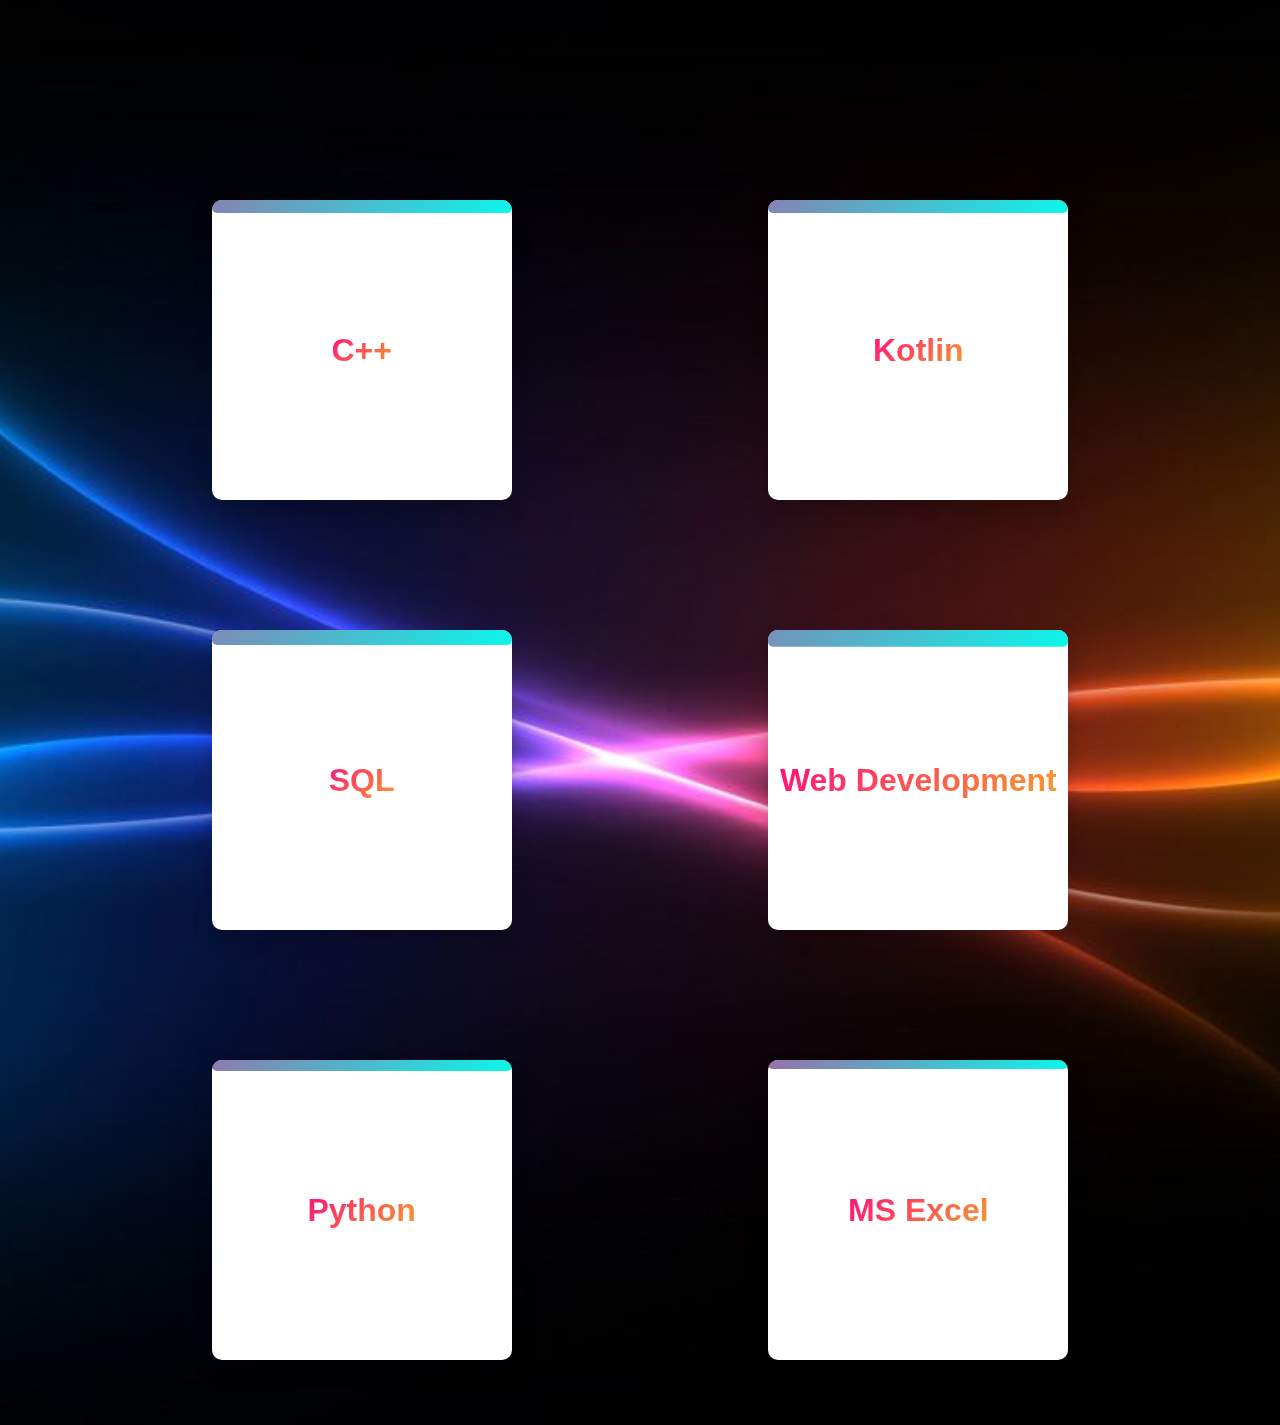
==== skills.html @ 35fe7b8e "Add files via upload" ====
<!DOCTYPE html>
<html lang="en">

<head>
  <meta charset="UTF-8">
  <meta name="viewport" content="width=device-width, initial-scale=1.0">
  <title>Skills</title>
  <link rel="stylesheet" href="skills.css">
  <link rel="stylesheet" href="style.css">
</head>

<body>

  <header class="header">
        <a href="" class="logo">Portfolio</a>

        <nav class="navbar">
            <a href="index.html" style="--i:1">Home</a>
            <a href="" style="--i:3">Skills</a>
            <a href="projects.html" style="--i:2">Projects</a>
            <a href="/slider.html" style="--i:4">Contact</a>
        </nav>
    </header>
  
  <div class="container">
    <div class="card-container">
      <div class="card">
        <div class="front-content">
          <p>C++</p>
        </div>
        <div class="content">
          <p class="heading">DSA & OOPS</p>
          <p>
            During my college education, I developed a solid understanding of Data Structures and Algorithms (DSA) and
            Object-Oriented Programming (OOP) principles through my coursework in C++. This has equipped me with a
            strong foundation in problem-solving and software development.
          </p>
        </div>
      </div>
    </div>
    <div class="card-container">
      <div class="card">
        <div class="front-content">
          <p>Kotlin</p>
        </div>
        <div class="content">
          <p class="heading">Android App development</p>
          <p>
            During my first Year I have worked on the Android Study Jam organized by the GDSC MBM and earned
            badges and certificate. In this Study Jam, have was introduced to the kotlin language, in which I made few
            applications too.
          </p>
        </div>
      </div>
    </div>
    <div class="card-container">
      <div class="card">
        <div class="front-content">
          <p>SQL</p>
        </div>
        <div class="content">
          <p class="heading">SQL Manager</p>
          <p>
            In college, I developed a strong foundation in SQL, gaining a deep understanding of its concepts. Through
            coursework and hands-on projects, I acquired the skills to design and manipulate databases, write complex
            queries, and optimize data retrieval. This knowledge enables me to effectively work with data and contribute
            to database management tasks.
          </p>
        </div>
      </div>
    </div>
    <div class="card-container">
      <div class="card">
        <div class="front-content">
          <p>Web Development</p>
        </div>
        <div class="content">
          <p class="heading">Front End Web Developement</p>
          <p>

            I possess comprehensive expertise in HTML, CSS, JavaScript, and React.js. With a strong grasp of these
            technologies, I am proficient in developing dynamic and responsive web applications. My knowledge includes
            creating engaging user interfaces, implementing interactive features, and leveraging the power of React.js
            for efficient front-end development.
          </p>
        </div>
      </div>
    </div>
    <div class="card-container">
      <div class="card">
        <div class="front-content">
          <p>Python</p>
        </div>
        <div class="content">
          <p class="heading">Python</p>
          <p>
            During my first year, I have learned python language, and I am familiar with the basic 
            syntax and concepts. I have used this language to complete my AWS Machine Learning Foundation by Udacity course and 
            earn the certificate.
          </p>
        </div>
      </div>
    </div>
    <div class="card-container">
      <div class="card">
        <div class="front-content">
          <p>MS Excel</p>
        </div>
        <div class="content">
          <p class="heading">MS Excel</p>
          <p>
            I also have basic knowledge of MS Excel Functionalities and tools, which I have learned in my school,
            and which I revised in my college days.
          </p>
        </div>
      </div>
    </div>
  </div>
</body>

</html>
---- skills.css ----
body {
  /* background: #000; */
  background: url(imgs/1990191.jpg) no-repeat;
  background-size: cover;
  background-position: center;

}


.card-container {
  width: 300px;
  height: 300px;
  margin: 65px;
  position: relative;
  border-radius: 10px;
  box-shadow: 0 10px 20px rgba(0, 0, 0, 0.2);
  overflow-y: scroll;
  scrollbar-width: none;
}
.card-container::-webkit-scrollbar{
  display: none;
}



.card {
  width: 100%;
  height: 100%;
  border-radius: inherit;
}

.card .front-content {
  width: 100%;
  height: 100%;
  background: #fff;
  display: flex;
  align-items: center;
  justify-content: center;
  transition: all 0.6s cubic-bezier(0.23, 1, 0.320, 1)
}

.card .front-content p {
  font-size: 32px;
  font-weight: 700;
  opacity: 1;
  background: linear-gradient(-45deg, #f89b29 0%, #ff0f7b 100%);
  background-clip: text;
  -webkit-background-clip: text;
  -webkit-text-fill-color: transparent;
  transition: all 0.6s cubic-bezier(0.23, 1, 0.320, 1)
}

.card .content {
  position: absolute;
  top: 0;
  left: 0;
  margin: auto;
  display: flex;
  flex-direction: column;
  align-items: center;
  justify-content: center;
  text-align: center;
  gap: 10px;
  background: linear-gradient(-45deg, #0bf7eb 0%, #ff0f7b 100%);
  color: #e8e8e8;
  padding: 20px;
  line-height: 1.5;
  border-radius: 5px;
  pointer-events: none;
  transform: translateY(-96%);
  transition: all 0.6s cubic-bezier(0.23, 1, 0.320, 1);
}

.card .content p {
  margin-top: 5px;
}

.card .content .heading {
  font-size: 32px;
  font-weight: 700;
}

.card:hover .content {
  transform: translateY(0);
}

.card:hover .front-content {
  transform: translateY(20%);
}

.card:hover .front-content p {
  opacity: 0;
}

.container {
  margin-top: 15vh;
  flex-wrap: wrap;
  margin-left: 20px;
  margin-right: 20px;
  display: flex;
  justify-content: space-evenly;
}
---- style.css ----
* {
    margin: 0;
    padding: 0;
    box-sizing: border-box;
    font-family: poppins, sans-serif;
}

body {
    color: #ededed;

}

.header {
    position: fixed;
    top: 0;
    left: 0;
    width: 100%;
    padding: 20px 10%;
    background: transparent;
    align-items: center;
    display: flex;
    justify-content: space-between;
    z-index: 100;
}

.logo {
    position: relative;
    font-size: 25px;
    color: white;
    text-decoration: none;
    font-weight: 600;
    cursor: default;
    opacity: 0;
    animation: slideRight 1s ease forwards;
}

.navbar a {
    display: inline-block;
    font-size: 25px;
    color: #fff;
    font-weight: 500;
    text-decoration: none;
    margin-left: 35px;
    transition: .3s;
    opacity: 0;
    animation: slideTop .5s ease forwards;
    animation-delay: clac(.2s*var(--i));
}

.navbar a:hover {
    color: #0ef;
}

.home {
    position: relative;
    width: 100%;
    justify-content: space-between;
    height: 100vh;
    background: url(imgs/1990191.jpg) no-repeat;
    background-size: cover;
    background-position: center;
    display: flex;
    align-items: center;
    padding: 70px 10% 0;
}

.home-content {
    max-width: 600px;


}

.home-content h3 {
    font-size: 32px;
    font-weight: 700;
    opacity: 0;
    animation: slideBottom 1s ease forwards;
    animation-delay: .7s;
}

.home-content h3:nth-of-type(2) {
    margin-bottom: 30px;
    animation: slideTop 1s ease forwards;
    animation-delay: .7s;
}

.home-content h3 span {
    color: #0ef;
}

.home-content h1 {
    font-size: 56px;
    font-weight: 700;
    margin: -3px 0;
    opacity: 0;
    animation: slideRight 1s ease forwards;
    animation-delay: 1s;
}

.home-content p {
    font-size: 20px;
    opacity: 0; 
    animation: slideLeft 1s ease forwards;
    animation-delay: 1s;
}

.profile-photo{
    margin: 0;
    padding: 0;
    border-radius: 50%;
    height: 80%;
    width: 65%;
    margin-top: 30px;
    margin-left: 100px;
    
}

.home-sci a {
    display: inline-flex;
    justify-content: center;
    align-items: center;
    width: 40px;
    height: 40px;
    background: transparent;
    border: 2pc solid rgba(0, 238, 255, 0.047);
    border-radius: 50%;
    font-size: 20px;
    color: #0ef;
    text-decoration: none;
    margin: 30px 15px 30px 0;
    opacity: 0;
    animation: slideLeft 1s ease forwards;
    animation-delay: calc(.2s*var(--i));
    transition: .5s ease;
}

.home-sci a:hover {
    background: #0ef;
    color: #081b29;
    box-shadow: 0 0 20px #0ef;

}

.btn-box {
    display: inline-block;
    padding: 12px 28px;
    background: #0ef;
    border-radius: 40px;
    font-size: 16px;
    color: #081b29;
    letter-spacing: 1px;
    text-decoration: none;
    font-weight: 600;
    box-shadow: 0 0 5px #0ef,
        0 0 25px #0ef;
}

.btn-box:hover {
    box-shadow: 0 0 5px cyan,
        0 0 25px cyan, 0 0 50px cyan,
        0 0 100px cyan, 0 0 200px cyan;
}

@keyframes slideLeft {
    0% {
        transform: translateX(100px);
        opacity: 0;
    }

    100% {
        transform: translateX(0px);
        opacity: 1;
    }
}

@keyframes slideRight {
    0% {
        transform: translateX(-100px);
        opacity: 0;
    }

    100% {
        transform: translateX(0px);
        opacity: 1;
    }
}

@keyframes slideTop {
    0% {
        transform: translateY(-100px);
        opacity: 0;
    }

    100% {
        transform: translateY(0px);
        opacity: 1;
    }
}

@keyframes slideBottom {
    0% {
        transform: translateY(-100px);
        opacity: 0;
    }

    100% {
        transform: translateY(0px);
        opacity: 1;
    }
}
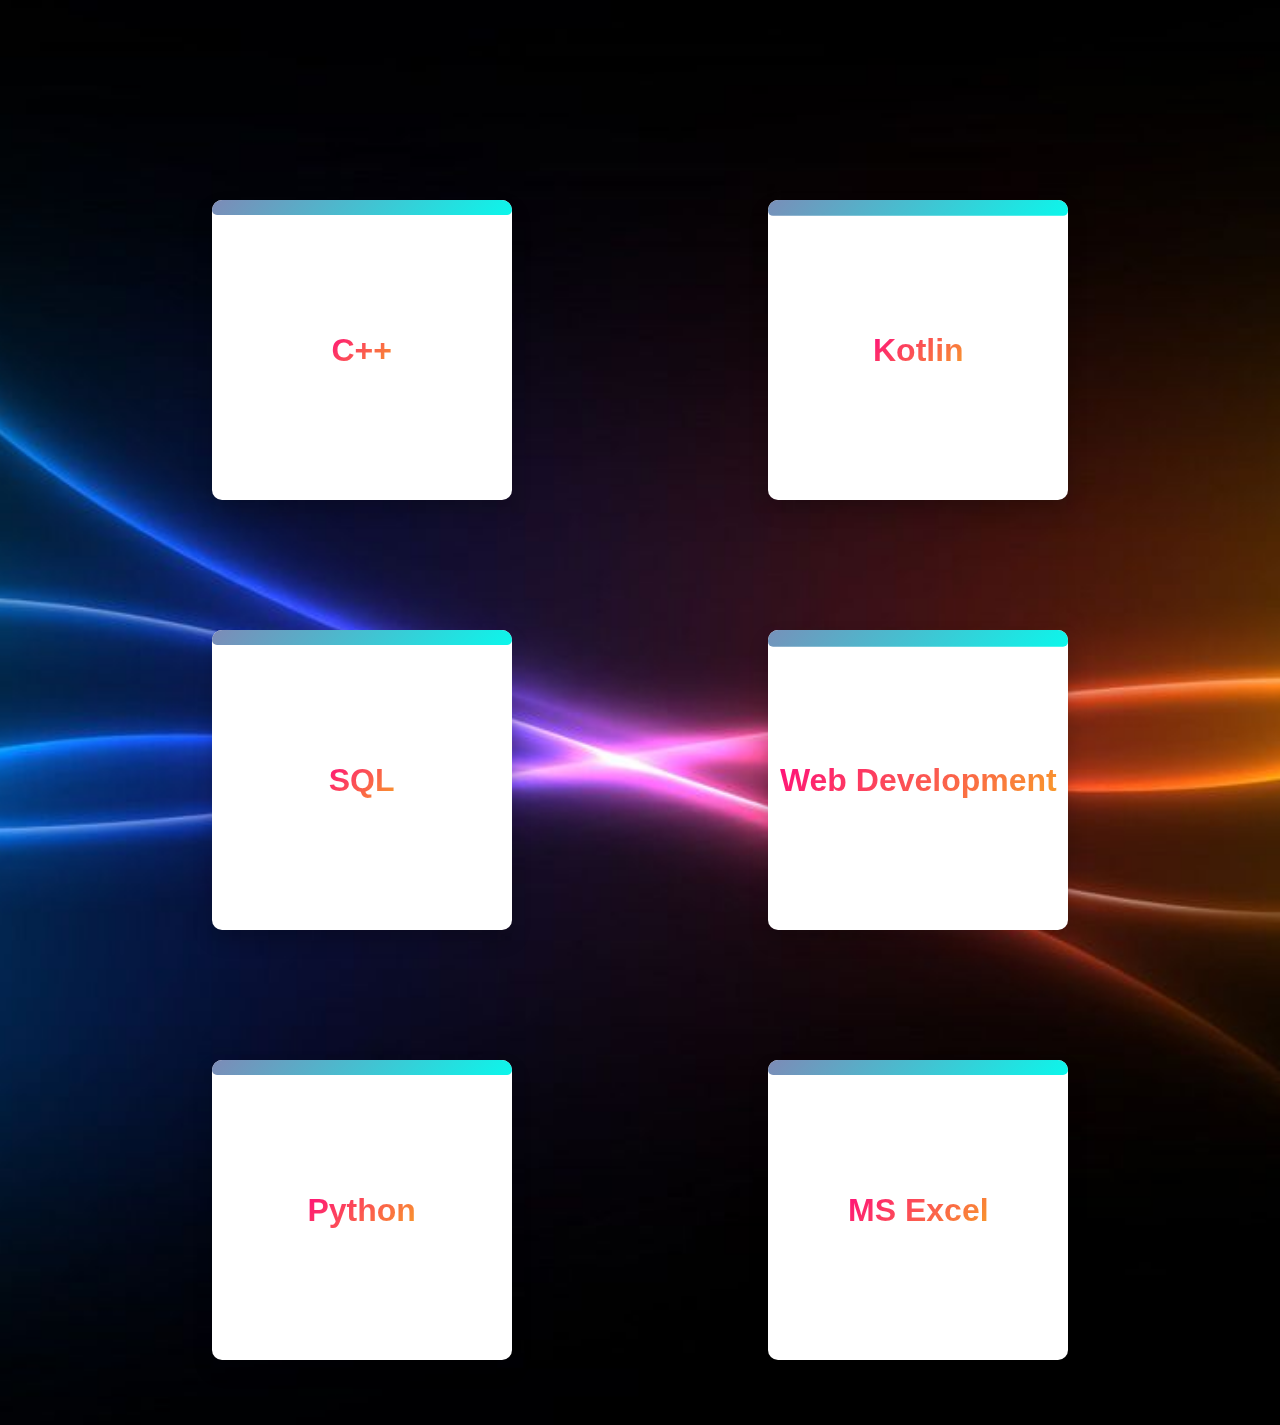
==== commit 00ff4015: "Add files via upload" ====
--- a/skills.html
+++ b/skills.html
@@ -17,7 +17,7 @@
         <nav class="navbar">
             <a href="index.html" style="--i:1">Home</a>
             <a href="" style="--i:3">Skills</a>
-            <a href="projects.html" style="--i:2">Projects</a>
+            <a href="https://github.com/AbhishekChoudhary23?tab=repositories" style="--i:2">Projects</a>
             <a href="/slider.html" style="--i:4">Contact</a>
         </nav>
     </header>
@@ -34,6 +34,9 @@
             During my college education, I developed a solid understanding of Data Structures and Algorithms (DSA) and
             Object-Oriented Programming (OOP) principles through my coursework in C++. This has equipped me with a
             strong foundation in problem-solving and software development.
+            <br />
+            <br />
+            <br />
           </p>
         </div>
       </div>
@@ -49,6 +52,10 @@
             During my first Year I have worked on the Android Study Jam organized by the GDSC MBM and earned
             badges and certificate. In this Study Jam, have was introduced to the kotlin language, in which I made few
             applications too.
+            <br />
+            <br />
+            <br />
+            <br />
           </p>
         </div>
       </div>
@@ -97,6 +104,11 @@
             During my first year, I have learned python language, and I am familiar with the basic 
             syntax and concepts. I have used this language to complete my AWS Machine Learning Foundation by Udacity course and 
             earn the certificate.
+            <br />
+            <br />
+            <br />
+            <br />
+            <br />
           </p>
         </div>
       </div>
@@ -111,6 +123,13 @@
           <p>
             I also have basic knowledge of MS Excel Functionalities and tools, which I have learned in my school,
             and which I revised in my college days.
+            <br />
+            <br />
+            <br />
+            <br />
+            <br />
+            <br />
+            <br />
           </p>
         </div>
       </div>
